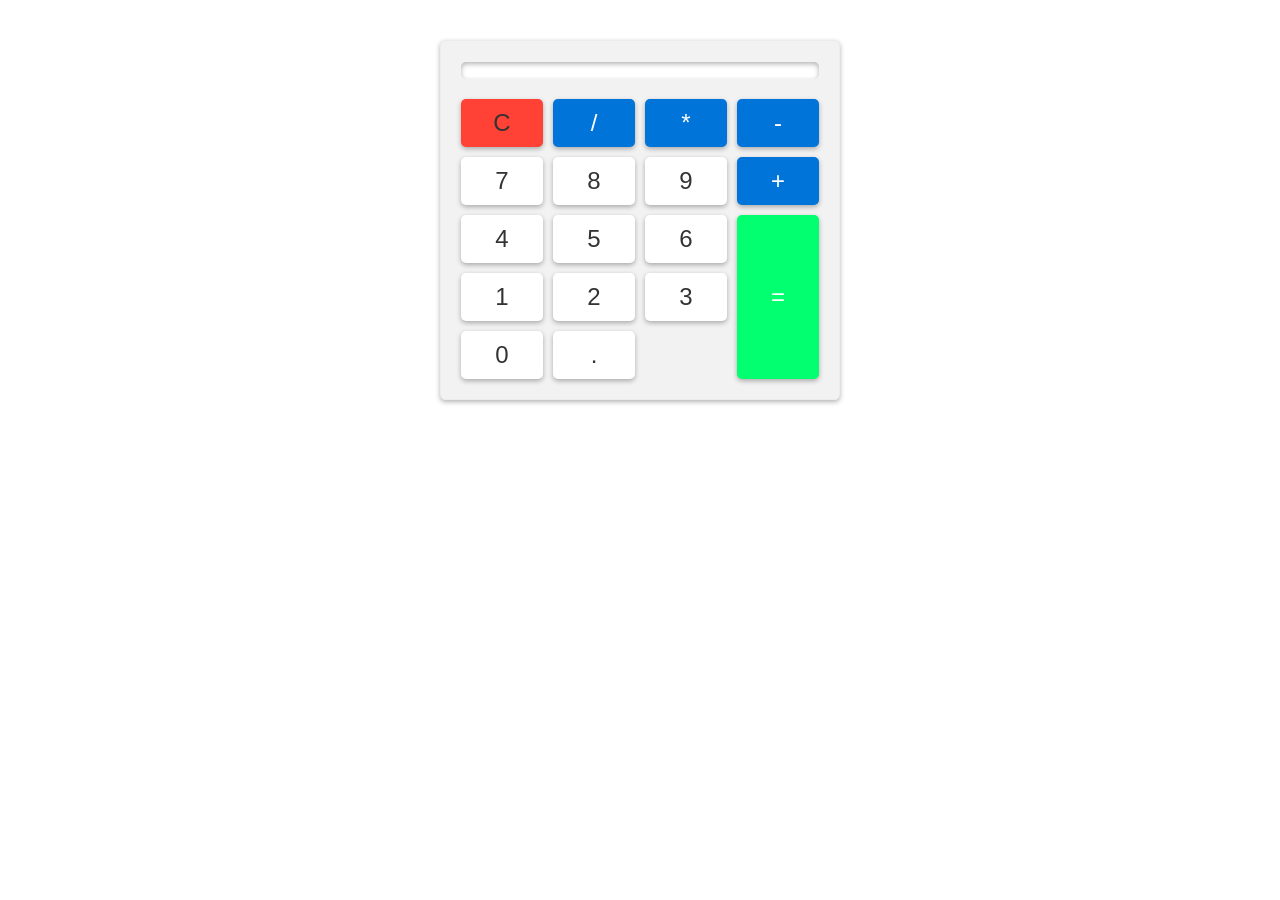
==== index.html @ 2621a103 "Atualizar o index.html" ====
<!DOCTYPE html>
<html lang="pt-br">
<head>
    <meta charset="UTF-8">
    <meta http-equiv="X-UA-Compatible" content="IE=edge">
    <meta name="viewport" content="width=device-width, initial-scale=1.0">
    <title>Basic Calculator</title>
    <link rel="stylesheet" href="style.css">
</head>
<body>
    <div class="calculator"><!-- Calculadora YouTube-->
        <input type="text" id="result" readonly>
        <div class="buttons">
            <button class="clear">C</button>
            <button class="operator">/</button>
            <button class="operator">*</button>
            <button class="operator">-</button>
            <button class="number">7</button>
            <button class="number">8</button>
            <button class="number">9</button>
            <button class="operator">+</button>
            <button class="number">4</button>
            <button class="number">5</button>
            <button class="number">6</button>
            <button class="equals">=</button>
            <button class="number">1</button>
            <button class="number">2</button>
            <button class="number">3</button>
            <button class="number">0</button>
            <button class="decimal">.</button>
        </div>
    </div>
    <script src="index.js"></script>
</body>
</html>
---- style.css ----
*{
  box-sizing: border-box;
  margin: 0;
}

.calculator{
    background-color: #f2f2f2;
    padding: 20px;
    max-width: 400px;
    margin: 0 auto;
    border: solid 1px #ececec;
    box-shadow: 0 2px 5px rgba(0, 0, 0, 0.3);
    border-radius: 5px;
    margin-top: 40px;
}

#result{
  width: 100%;
  padding: 10 px;
  font-size: 24 px;
  border: none;
  box-shadow: 0 2px 5px rgba(0,0,0, 0.3) 
  inset;
  border-radius: 5px;
}

.buttons{
  display: grid;
  grid-template-columns: repeat(4, 1fr);
  grid-gap: 10px;
  margin-top: 20px;
}

button{
  padding: 10px;
  font-size: 24px;
  border: none;
  box-shadow: 0 2px 5px rgba(0,0,0, .3);
  border-radius: 5px;
  cursor: pointer; 
  transition: background-color 0.3s ease;

}

button:hover{
  background-color: #ddd;
}

.clear{
  background-color: #ff4136;
  color: #333;
}

.number, .decimal{
  background-color: #fff;
  color: #333;
}

.operator{
  background-color: #0074d9;
  color: #fff;
}

.equals{
  background-color: #01ff70;
  grid-row: span 3;
  color: #fff;
}
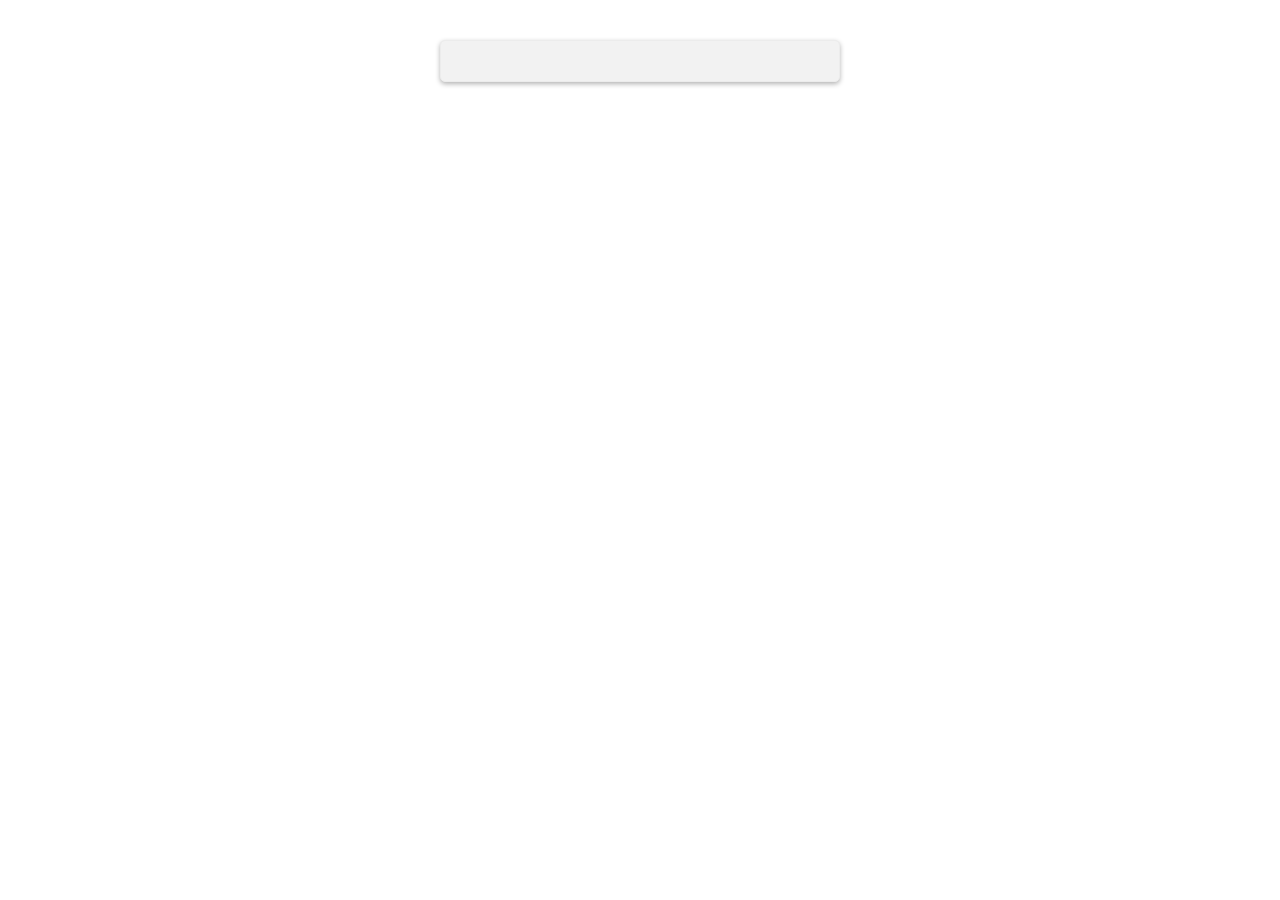
==== commit 87b02ae3: "Update comment in calculator div in index.html" ====
--- a/index.html
+++ b/index.html
@@ -8,7 +8,7 @@
     <link rel="stylesheet" href="style.css">
 </head>
 <body>
-    <div class="calculator"><!-- Calculadora YouTube-->
+    <div class="calculator"><!-- Calculadora YouTube- Curso JavaScript Gustavo Guanabara->
         <input type="text" id="result" readonly>
         <div class="buttons">
             <button class="clear">C</button>
@@ -32,4 +32,4 @@
     </div>
     <script src="index.js"></script>
 </body>
-</html>+</html>
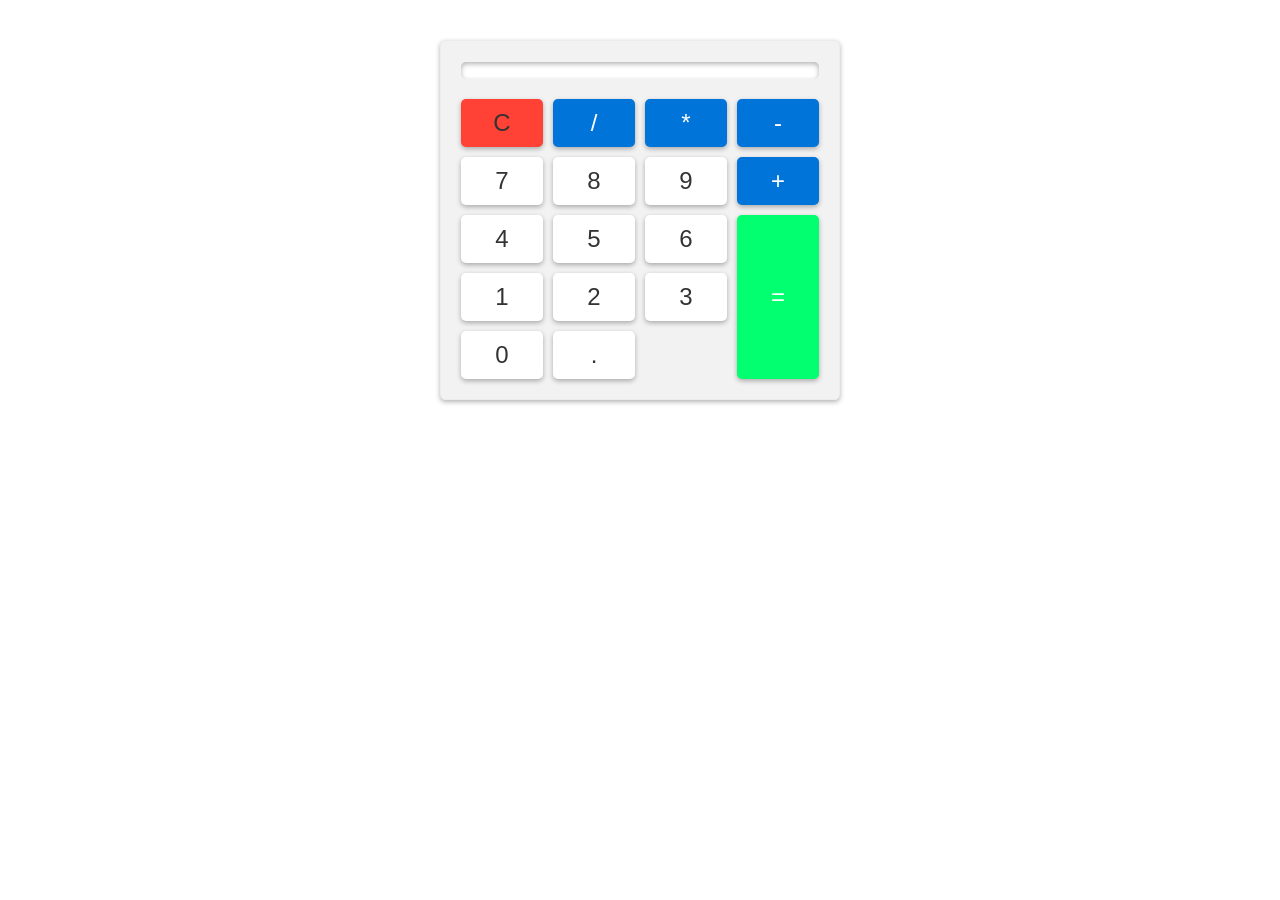
==== commit 25c31d0f: "Fix comment formatting in index.html" ====
--- a/index.html
+++ b/index.html
@@ -8,7 +8,7 @@
     <link rel="stylesheet" href="style.css">
 </head>
 <body>
-    <div class="calculator"><!-- Calculadora YouTube- Curso JavaScript Gustavo Guanabara->
+    <div class="calculator"><!-- Calculadora YouTube- Curso JavaScript Gustavo Guanabara -->
         <input type="text" id="result" readonly>
         <div class="buttons">
             <button class="clear">C</button>
